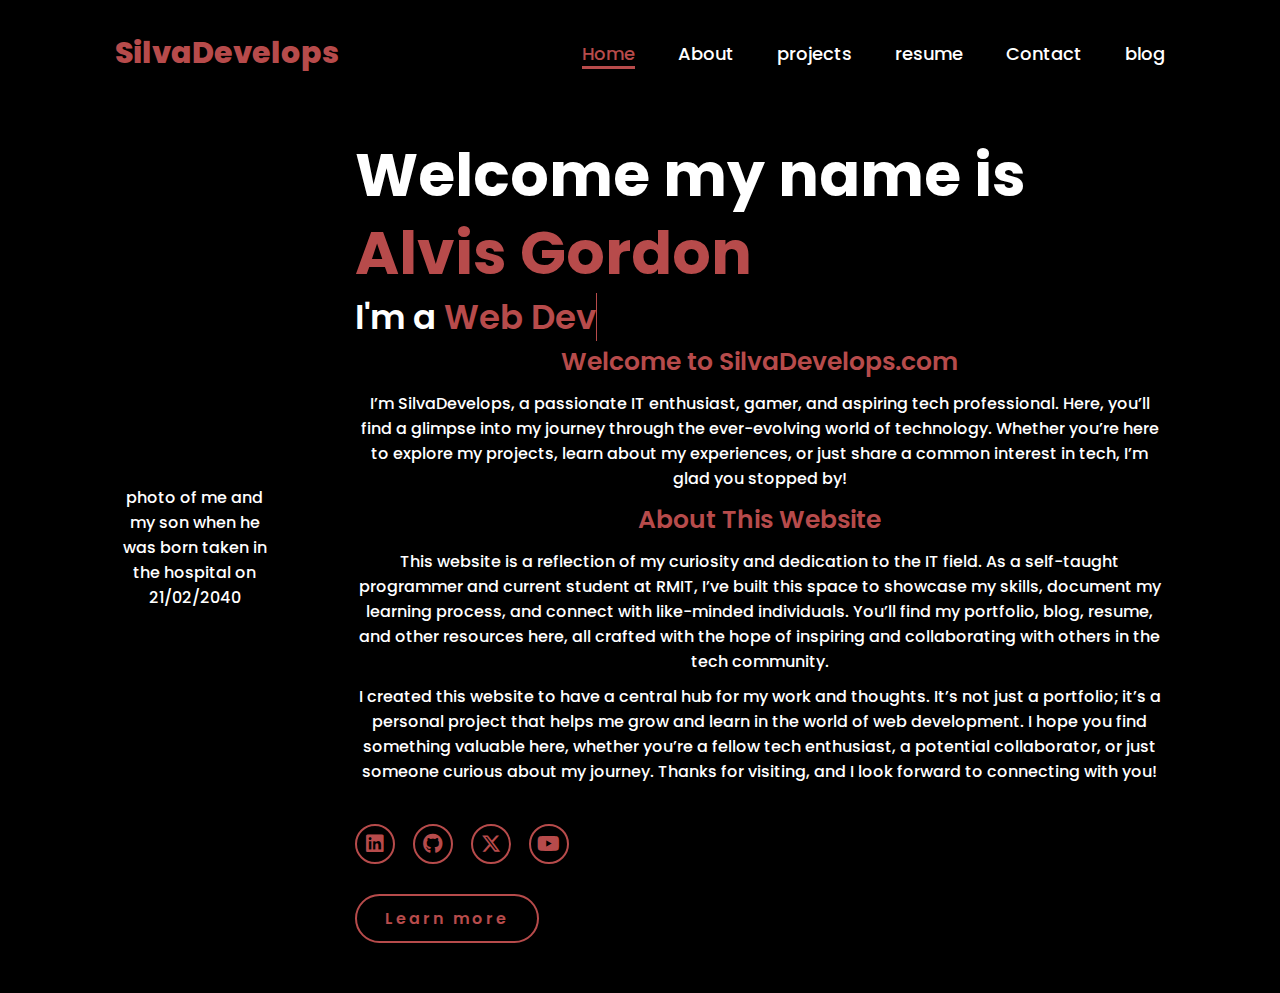
==== index.html @ 74f03941 "Update index.html" ====
<!DOCTYPE html>
<html lang="en">
<head>
    <meta charset="UTF-8">
    <meta name="viewport" content="width=device-width, initial-scale=1.0">
    <link rel="stylesheet" href="https://cdnjs.cloudflare.com/ajax/libs/font-awesome/6.5.2/css/all.min.css">
    <title>Home - Alvis Gordon</title>
    <link rel="stylesheet" href="home.css">
</head>
<body>
   <header>
      <a href="#" class="logo">SilvaDevelops</a>

      <nav>
            <a href="#" class="active">Home</a>
            <a href="about.html">About</a>
            <a href="projects.html">projects</a>
            <a href="resume.html">resume</a>
            <a href="contact.html">Contact</a>
            <a href="blog.html">blog</a>
      </nav>
   </header>
   <section class="home">
    <div class="home-img">
    <img src="images/file.jpg" alt="">
    <p>photo of me and my son when he was born taken in the hospital on 21/02/2040</p>
    </div>
        <div class="home-content">
        <h1>Welcome my name is <span>Alvis Gordon</span></h1>
        <div 
             class="typing-text">I'm a <span id="typed-text"></span><span class="caret"></span>
            <script src="animation.js"></script>
        </div>

        <h2 class="section-heading">Welcome to SilvaDevelops.com</h2>
        <p>I’m SilvaDevelops, a passionate IT enthusiast, gamer, and aspiring tech professional. Here, you’ll find a glimpse into my journey through the ever-evolving world of technology. Whether you’re here to explore my projects, learn about my experiences, or just share a common interest in tech, I’m glad you stopped by!</p>
        
                    <h2 class="section-heading">About This Website</h2>
        <p>This website is a reflection of my curiosity and dedication to the IT field. As a self-taught programmer and current student at RMIT, I’ve built this space to showcase my skills, document my learning process, and connect with like-minded individuals. You’ll find my portfolio, blog, resume, and other resources here, all crafted with the hope of inspiring and collaborating with others in the tech community.</p>
        <p>I created this website to have a central hub for my work and thoughts. It’s not just a portfolio; it’s a personal project that helps me grow and learn in the world of web development. I hope you find something valuable here, whether you’re a fellow tech enthusiast, a potential collaborator, or just someone curious about my journey. Thanks for visiting, and I look forward to connecting with you!</p>
       
                    <div class="social-icons">
            <a href="https://www.linkedin.com/in/alvis-gordon-7a826731a/" target="_blank" title="LinkedIn"><i class= "fa-brands fa-linkedin"></i></a>
            <a href="https://github.com/SilvaDevelops1" target="_blank" title="GitHub"><i class= "fa-brands fa-github"></i></a>
            <a href="https://x.com/SilvaDevelops" target="_blank" title="Twitter"><i class= "fa-brands fa-x-twitter"></i></a>
            <a href="https://www.youtube.com/@SilvaDevelps" target="_blank" title="YouTube"><i class= "fa-brands fa-youtube"></i></a>
        </div>
          <a href="about.html" class="btn">Learn more</a>
     </div>
   </section>
</body>
</html>
---- home.css ----
@import url('https://fonts.googleapis.com/css2?family=Poppins:wght@100;200;300;400;500;600&display=swap');

*{
    margin: 0;
    padding: 0;
    box-sizing: border-box;
    text-decoration: none;
    border: none;
    outline: none;
    font-family: 'Poppins', sans-serif;
}

html{
    font-size: 62.5%;
}

body{
    width: 100%;
    height: 100vh;
    overflow-x: hidden;
    background-color: black;
    color: white;
}

header{
    margin-top: 20px;
    position: flex;
    top: 0;
    left: 0;
    width: 100%;
    padding: 1rem 9%;
    background-color: transparent;
    filter: drop-shadow(10px);
    display: flex;
    justify-content: space-between;
    align-items: center;
    z-index: 100;
}

h2{
    font-size: 2.5rem;
    font-weight: 600;
    color: #b74b4b;
    margin: auto;
    text-align: center;
}
p{
    font-size: 1.6rem;
    font-weight: 500;
    color: #ffffff;
    margin: 1rem 0;
    text-align: center;
}
.logo{
    font-size: 3rem;
    color: #b74b4b;
    font-weight: 800;
    cursor: pointer;
    transition: 0.5s ease;
}

.logo:hover{
    transform: scale(1.1);
}

nav a{
    font-size: 1.8rem;
    color: white;
    margin-left: 4rem;
    font-weight: 500;
    transition: 0.3s ease;
    border-bottom: 3px solid transparent;
}

nav a:hover,
nav a.active{
    color: #b74b4b;
    border-bottom: 3px solid #b74b4b;
}

@media(max-width:995px){
    nav{
        position: absolute;
        display: none;
        top: 0;
        right: 0;
        width: 40%;
        border-left: 3px solid #b74b4b;
        border-bottom: 3px solid #b74b4b;
        border-bottom-left-radius: 2rem;
        padding: 1rem solid;
        background-color: #161616;
        border-top: 0.1rem solid rgba(0,0,0,0.1);
    }

    nav.active{
        display: block;
    }

    nav a{
        display: block;
        font-size: 2rem;
        margin: 3rem 0;
    }

    nav a:hover,
    nav a.active{
        padding: 1rem;
        border-radius: 0.5rem;
        border-bottom: 0.5rem solid #b74b4b;
    }
}

section{
    min-height: 100vh;
    padding: 5rem 9% 5rem;
}

.home{
    display: flex;
    justify-content: center;
    align-items: center;
    gap: 8rem;
    background-color: black;
}

.home .home-content h1{
    font-size: 6rem;
    font-weight: 700;
    line-height: 1.3;
}

span{
    color: #b74b4b;
}

.home-content h3{
    font-size: 4rem;
    margin-bottom: 1rem;
    font-weight: 700;
}

.home-content p{
    font-size: 1.6rem;
}

.home-img{
    border-radius: 50%;
}

.home-img img{
    position: relative;
    width: 32vw;
    border-radius: 50%;
    box-shadow: 0 0 25px solid #b74b4b;
    cursor: pointer;
    transition: 0.2s linear;
}

.home-img img:hover{
    font-size: 1.8rem;
    font-weight: 500;
}

.social-icons a{
    display: inline-flex;
    justify-content: center;
    align-items: center;
    width: 4rem;
    height: 4rem;
    background-color: transparent;
    border: 0.2rem solid #b74b4b;
    font-size: 2rem;
    border-radius: 50%;
    margin: 3rem 1.5rem 3rem 0;
    transition: 0.3s ease;
    color: #b74b4b;
}

.social-icons a:hover{
    color: black;
    transform: scale(1.3) translateY(-5px);
    background-color: #b74b4b;
    box-shadow: 0  0 25px #b74b4b;
}

.btn{
    display: inline-block;
    padding: 1rem 2.8rem;
    background-color: black;
    border-radius: 4rem;
    font-size: 1.6rem;
    color: #b74b4b;
    letter-spacing: 0.3rem;
    font-weight: 600;
    border: 2px solid #b74b4b;
    transition: 0.3s ease;
    cursor: pointer;
}

.btn:hover{
    transform: scale3d(1.03);
    background-color: #b74b4b;
    color: black;
    box-shadow: 0 0 25px #b74b4b;
}
.typing-text {
    font-size: 34px;
    font-weight: 600;
    min-width: 280px;
    white-space: nowrap;
    overflow: hidden;
}

.caret {
    border-right: 1px solid #b74b4b;
    animation: blink-caret 0.75s step-end infinite;
}

@keyframes blink-caret {
    from, to { border-color: transparent }
    50% { border-color: #b74b4b; }
}

@media(max-width:995px){
    .home{
        flex-direction: column;
        margin: 5rem 4rem;
    }

    .home .home-content h3{
        font-size: 2.5rem;
    }

    .home-content h1{
        font-size: 5rem;
    }

    .home-img img{
        width: 70vw;
        margin-top: 4rem;
    }
}
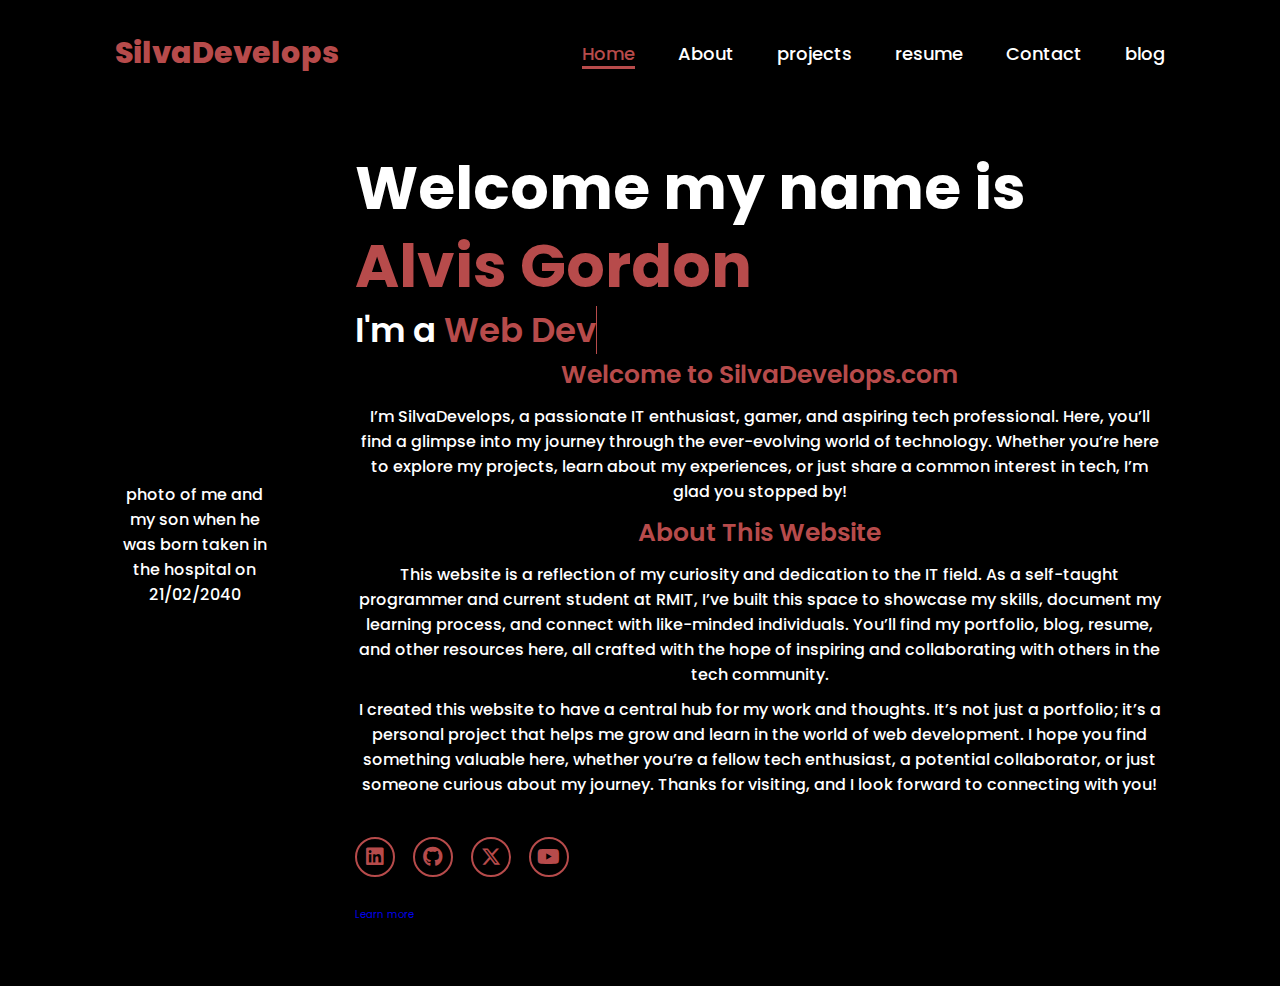
==== commit 89b86a2f: "button" ====
--- a/index.html
+++ b/index.html
@@ -4,15 +4,44 @@
     <meta charset="UTF-8">
     <meta name="viewport" content="width=device-width, initial-scale=1.0">
     <link rel="stylesheet" href="https://cdnjs.cloudflare.com/ajax/libs/font-awesome/6.5.2/css/all.min.css">
-    <title>Home - Alvis Gordon</title>
+    <title>Home - SilvaDevelops</title>
     <link rel="stylesheet" href="home.css">
+    <style>
+        .logo{
+    font-size: 3rem;
+    color: #b74b4b;
+    font-weight: 800;
+    cursor: pointer;
+    transition: 0.5s ease;
+}
+
+.logo:hover{
+    transform: scale(1.1);
+}
+
+nav a{
+    font-size: 1.8rem;
+    color: white;
+    margin-left: 4rem;
+    font-weight: 500;
+    transition: 0.3s ease;
+    border-bottom: 3px solid transparent;
+}
+
+nav a:hover,
+nav a.active{
+    color: #b74b4b;
+    border-bottom: 3px solid #b74b4b;
+}
+
+    </style>
 </head>
 <body>
    <header>
-      <a href="#" class="logo">SilvaDevelops</a>
+      <a href="index.html" class="logo">SilvaDevelops</a>
 
       <nav>
-            <a href="#" class="active">Home</a>
+            <a href="index.html" class="active">Home</a>
             <a href="about.html">About</a>
             <a href="projects.html">projects</a>
             <a href="resume.html">resume</a>
--- a/home.css
+++ b/home.css
@@ -184,26 +184,7 @@
     box-shadow: 0  0 25px #b74b4b;
 }
 
-.btn{
-    display: inline-block;
-    padding: 1rem 2.8rem;
-    background-color: black;
-    border-radius: 4rem;
-    font-size: 1.6rem;
-    color: #b74b4b;
-    letter-spacing: 0.3rem;
-    font-weight: 600;
-    border: 2px solid #b74b4b;
-    transition: 0.3s ease;
-    cursor: pointer;
-}
-
-.btn:hover{
-    transform: scale3d(1.03);
-    background-color: #b74b4b;
-    color: black;
-    box-shadow: 0 0 25px #b74b4b;
-}
+
 .typing-text {
     font-size: 34px;
     font-weight: 600;
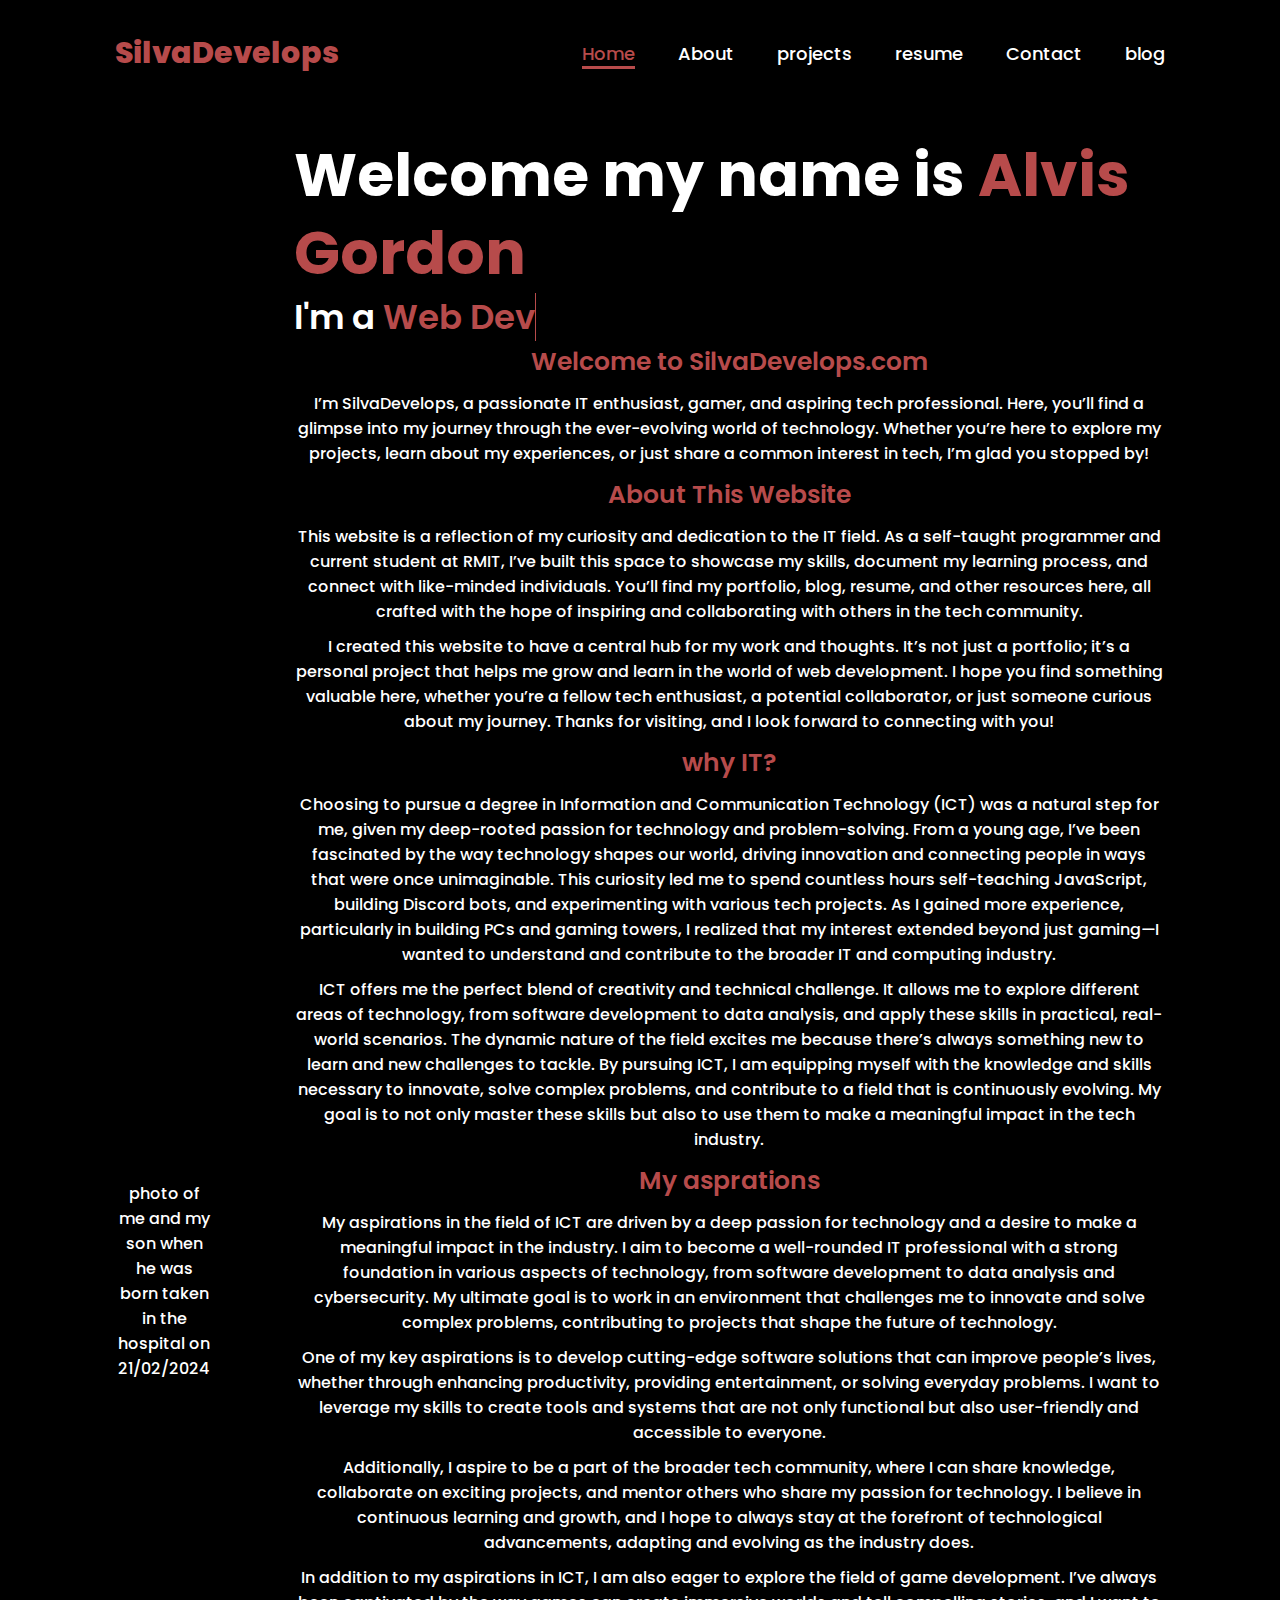
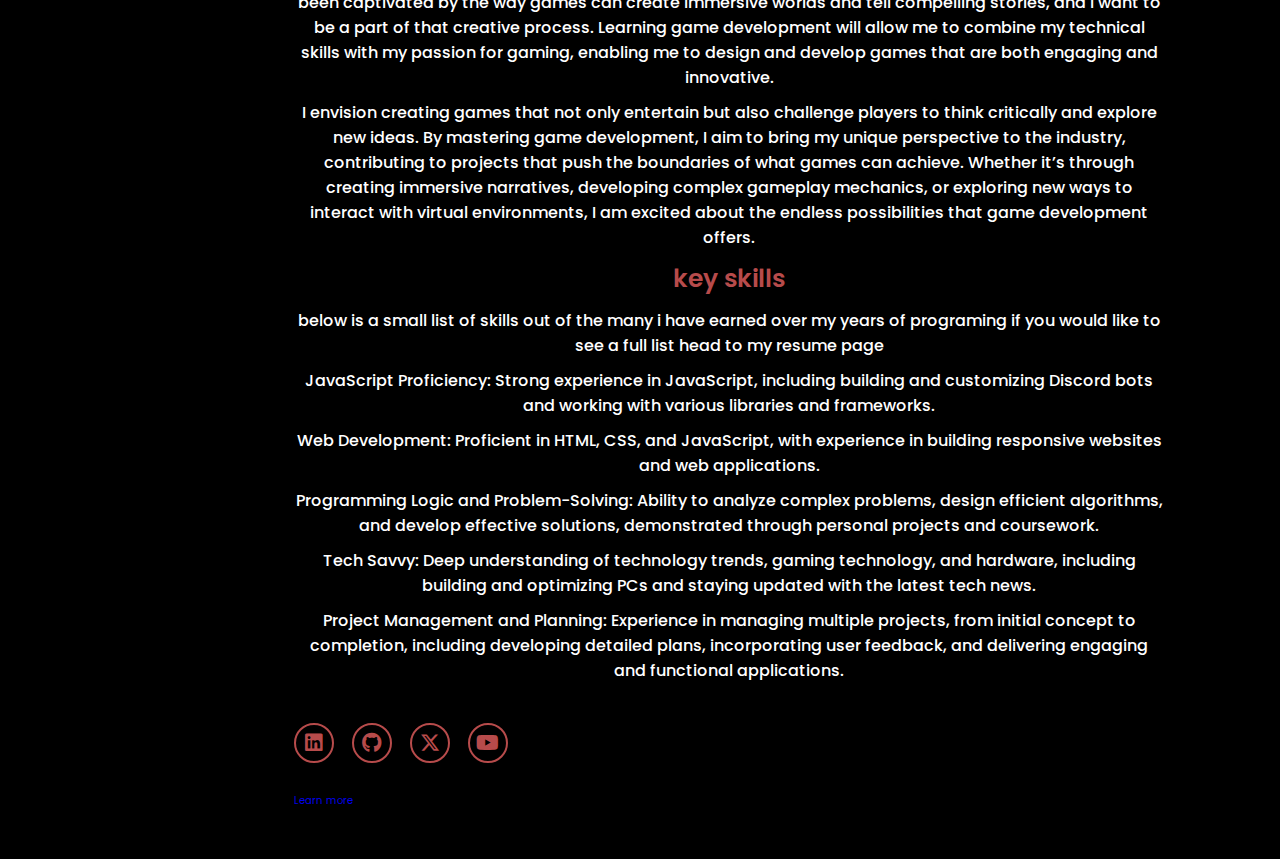
==== commit c572f66f: "chore: Update home page content and styling" ====
--- a/index.html
+++ b/index.html
@@ -52,7 +52,7 @@
    <section class="home">
     <div class="home-img">
     <img src="images/file.jpg" alt="">
-    <p>photo of me and my son when he was born taken in the hospital on 21/02/2040</p>
+    <p>photo of me and my son when he was born taken in the hospital on 21/02/2024</p>
     </div>
         <div class="home-content">
         <h1>Welcome my name is <span>Alvis Gordon</span></h1>
@@ -68,7 +68,24 @@
         <p>This website is a reflection of my curiosity and dedication to the IT field. As a self-taught programmer and current student at RMIT, I’ve built this space to showcase my skills, document my learning process, and connect with like-minded individuals. You’ll find my portfolio, blog, resume, and other resources here, all crafted with the hope of inspiring and collaborating with others in the tech community.</p>
         <p>I created this website to have a central hub for my work and thoughts. It’s not just a portfolio; it’s a personal project that helps me grow and learn in the world of web development. I hope you find something valuable here, whether you’re a fellow tech enthusiast, a potential collaborator, or just someone curious about my journey. Thanks for visiting, and I look forward to connecting with you!</p>
        
-                    <div class="social-icons">
+                    <h2 class="section-heading">why IT?</h2>
+        <p>Choosing to pursue a degree in Information and Communication Technology (ICT) was a natural step for me, given my deep-rooted passion for technology and problem-solving. From a young age, I’ve been fascinated by the way technology shapes our world, driving innovation and connecting people in ways that were once unimaginable. This curiosity led me to spend countless hours self-teaching JavaScript, building Discord bots, and experimenting with various tech projects. As I gained more experience, particularly in building PCs and gaming towers, I realized that my interest extended beyond just gaming—I wanted to understand and contribute to the broader IT and computing industry.</p>
+        <p>ICT offers me the perfect blend of creativity and technical challenge. It allows me to explore different areas of technology, from software development to data analysis, and apply these skills in practical, real-world scenarios. The dynamic nature of the field excites me because there’s always something new to learn and new challenges to tackle. By pursuing ICT, I am equipping myself with the knowledge and skills necessary to innovate, solve complex problems, and contribute to a field that is continuously evolving. My goal is to not only master these skills but also to use them to make a meaningful impact in the tech industry.</p>
+                    <h2 class="section-heading">My asprations</h2>
+        <p>My aspirations in the field of ICT are driven by a deep passion for technology and a desire to make a meaningful impact in the industry. I aim to become a well-rounded IT professional with a strong foundation in various aspects of technology, from software development to data analysis and cybersecurity. My ultimate goal is to work in an environment that challenges me to innovate and solve complex problems, contributing to projects that shape the future of technology.</p>
+        <p>One of my key aspirations is to develop cutting-edge software solutions that can improve people’s lives, whether through enhancing productivity, providing entertainment, or solving everyday problems. I want to leverage my skills to create tools and systems that are not only functional but also user-friendly and accessible to everyone.</p>
+        <p>Additionally, I aspire to be a part of the broader tech community, where I can share knowledge, collaborate on exciting projects, and mentor others who share my passion for technology. I believe in continuous learning and growth, and I hope to always stay at the forefront of technological advancements, adapting and evolving as the industry does.</p>
+        <p>In addition to my aspirations in ICT, I am also eager to explore the field of game development. I’ve always been captivated by the way games can create immersive worlds and tell compelling stories, and I want to be a part of that creative process. Learning game development will allow me to combine my technical skills with my passion for gaming, enabling me to design and develop games that are both engaging and innovative.</p>
+        <p>I envision creating games that not only entertain but also challenge players to think critically and explore new ideas. By mastering game development, I aim to bring my unique perspective to the industry, contributing to projects that push the boundaries of what games can achieve. Whether it’s through creating immersive narratives, developing complex gameplay mechanics, or exploring new ways to interact with virtual environments, I am excited about the endless possibilities that game development offers.</p>
+                    <h2 class="section-heading">key skills</h2>
+            <p>below is a small list of skills out of the many i have earned over my years of programing if you would like to see a full list head to my resume page</p>
+           <p>JavaScript Proficiency: Strong experience in JavaScript, including building and customizing Discord bots and working with various libraries and frameworks.</p>
+              <p>Web Development: Proficient in HTML, CSS, and JavaScript, with experience in building responsive websites and web applications.</p>
+              <p>Programming Logic and Problem-Solving: Ability to analyze complex problems, design efficient algorithms, and develop effective solutions, demonstrated through personal projects and coursework.</p>
+              <p>Tech Savvy: Deep understanding of technology trends, gaming technology, and hardware, including building and optimizing PCs and staying updated with the latest tech news.</p>
+              <p>	Project Management and Planning: Experience in managing multiple projects, from initial concept to completion, including developing detailed plans, incorporating user feedback, and delivering engaging and functional applications.</p>
+        
+                <div class="social-icons">
             <a href="https://www.linkedin.com/in/alvis-gordon-7a826731a/" target="_blank" title="LinkedIn"><i class= "fa-brands fa-linkedin"></i></a>
             <a href="https://github.com/SilvaDevelops1" target="_blank" title="GitHub"><i class= "fa-brands fa-github"></i></a>
             <a href="https://x.com/SilvaDevelops" target="_blank" title="Twitter"><i class= "fa-brands fa-x-twitter"></i></a>
--- a/home.css
+++ b/home.css
@@ -222,3 +222,4 @@
         margin-top: 4rem;
     }
 }
+
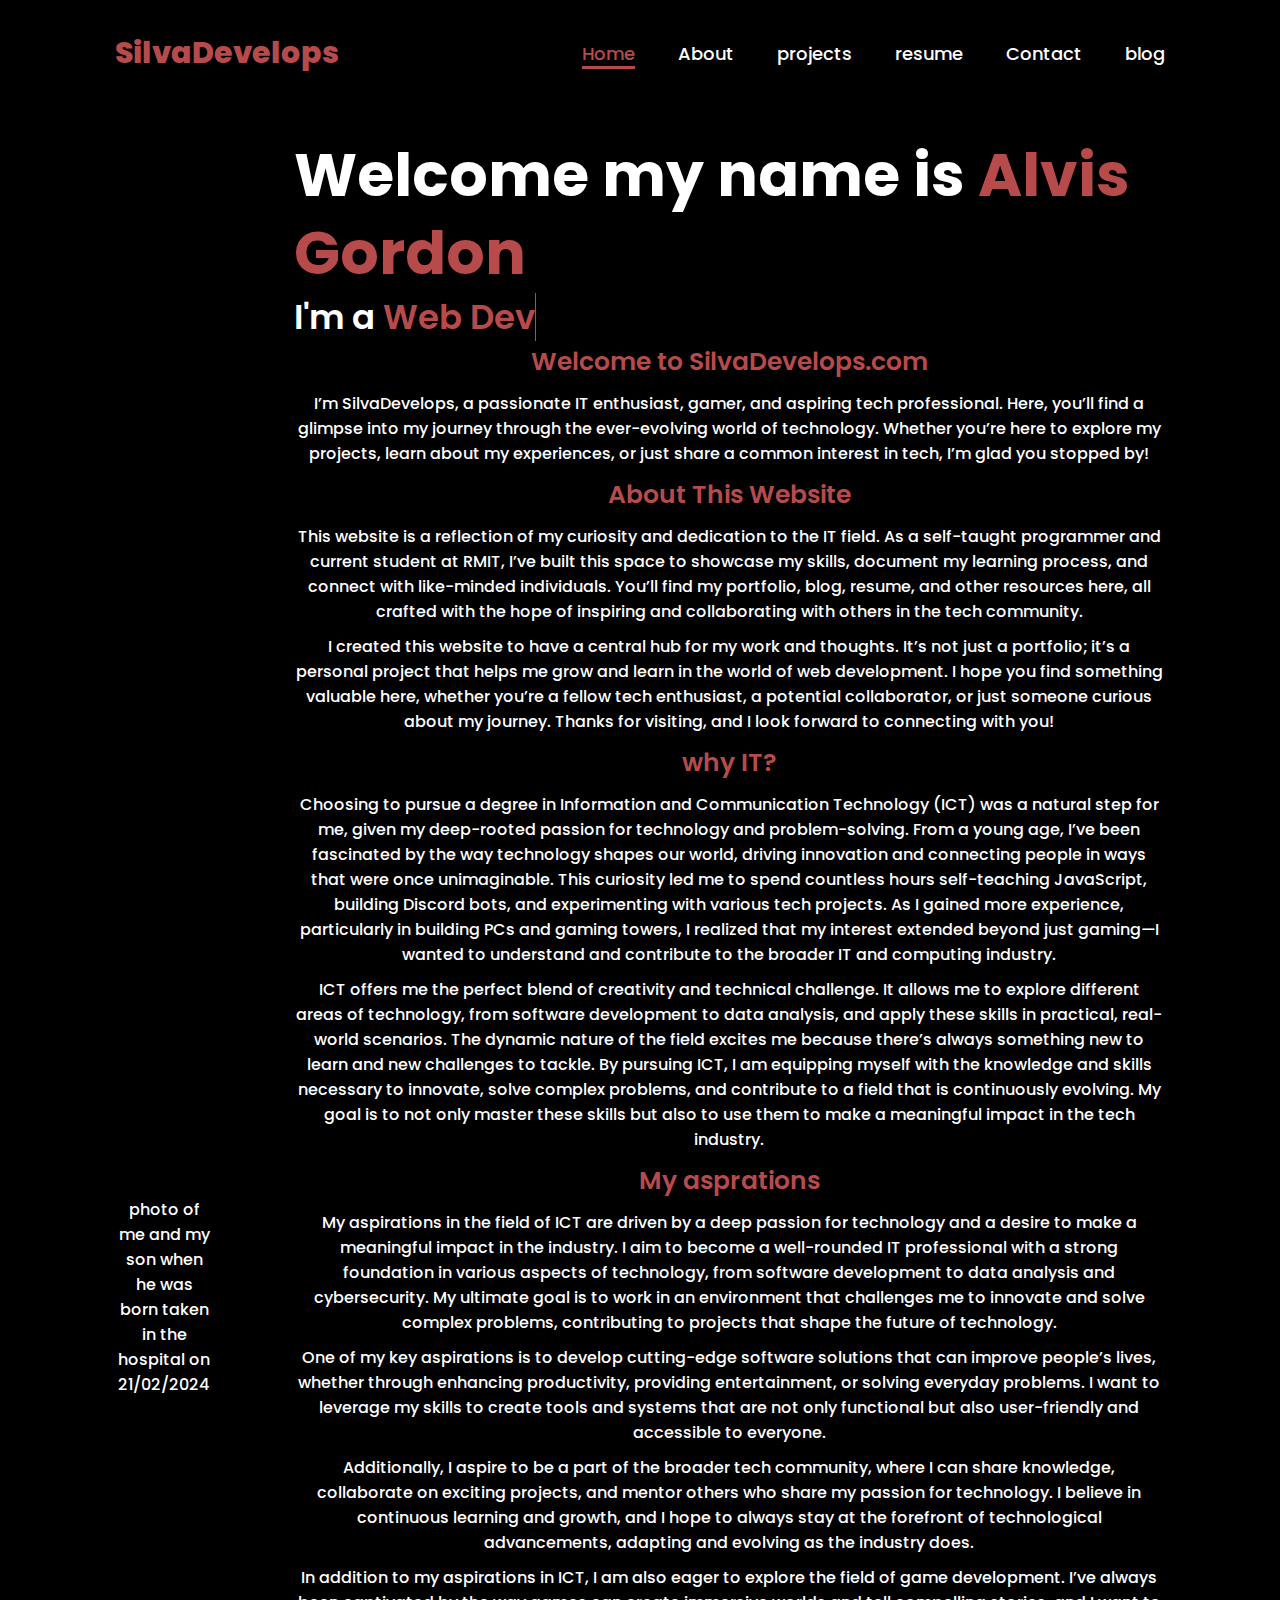
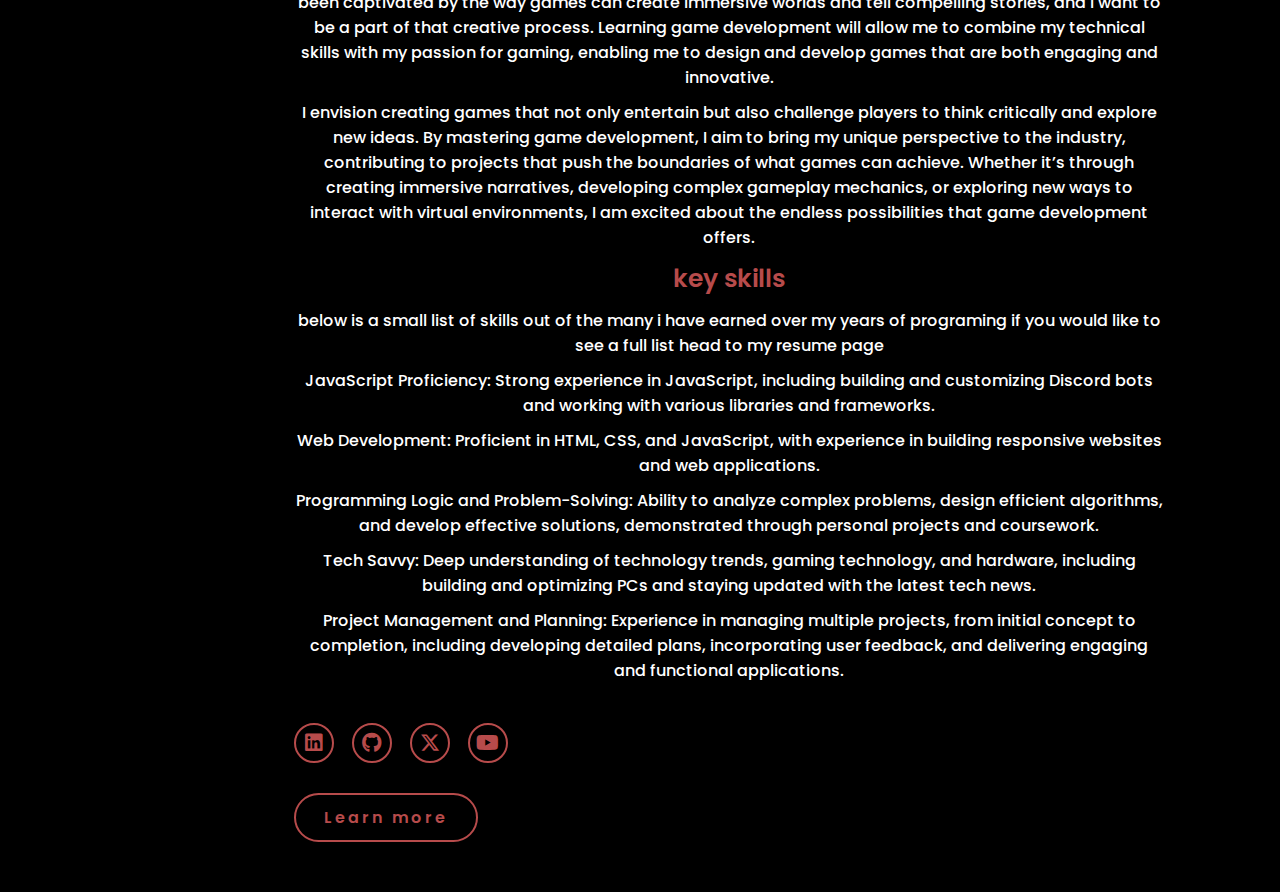
==== commit 96ecb7f2: "btn fix" ====
--- a/index.html
+++ b/index.html
@@ -33,7 +33,6 @@
     color: #b74b4b;
     border-bottom: 3px solid #b74b4b;
 }
-
     </style>
 </head>
 <body>
@@ -60,7 +59,6 @@
              class="typing-text">I'm a <span id="typed-text"></span><span class="caret"></span>
             <script src="animation.js"></script>
         </div>
-
         <h2 class="section-heading">Welcome to SilvaDevelops.com</h2>
         <p>I’m SilvaDevelops, a passionate IT enthusiast, gamer, and aspiring tech professional. Here, you’ll find a glimpse into my journey through the ever-evolving world of technology. Whether you’re here to explore my projects, learn about my experiences, or just share a common interest in tech, I’m glad you stopped by!</p>
         
--- a/home.css
+++ b/home.css
@@ -149,7 +149,7 @@
 }
 
 .home-img img{
-    position: relative;
+    position: flex;
     width: 32vw;
     border-radius: 50%;
     box-shadow: 0 0 25px solid #b74b4b;
@@ -184,6 +184,27 @@
     box-shadow: 0  0 25px #b74b4b;
 }
 
+.btn{
+    display: inline-block;
+    padding: 1rem 2.8rem;
+    background-color: black;
+    border-radius: 4rem;
+    font-size: 1.6rem;
+    color: #b74b4b;
+    letter-spacing: 0.3rem;
+    font-weight: 600;
+    border: 2px solid #b74b4b;
+    transition: 0.3s ease;
+    cursor: pointer;
+}
+
+.btn:hover{
+    transform: scale3d(1.03);
+    background-color: #b74b4b;
+    color: black;
+    box-shadow: 0 0 25px #b74b4b;
+}
+
 
 .typing-text {
     font-size: 34px;
